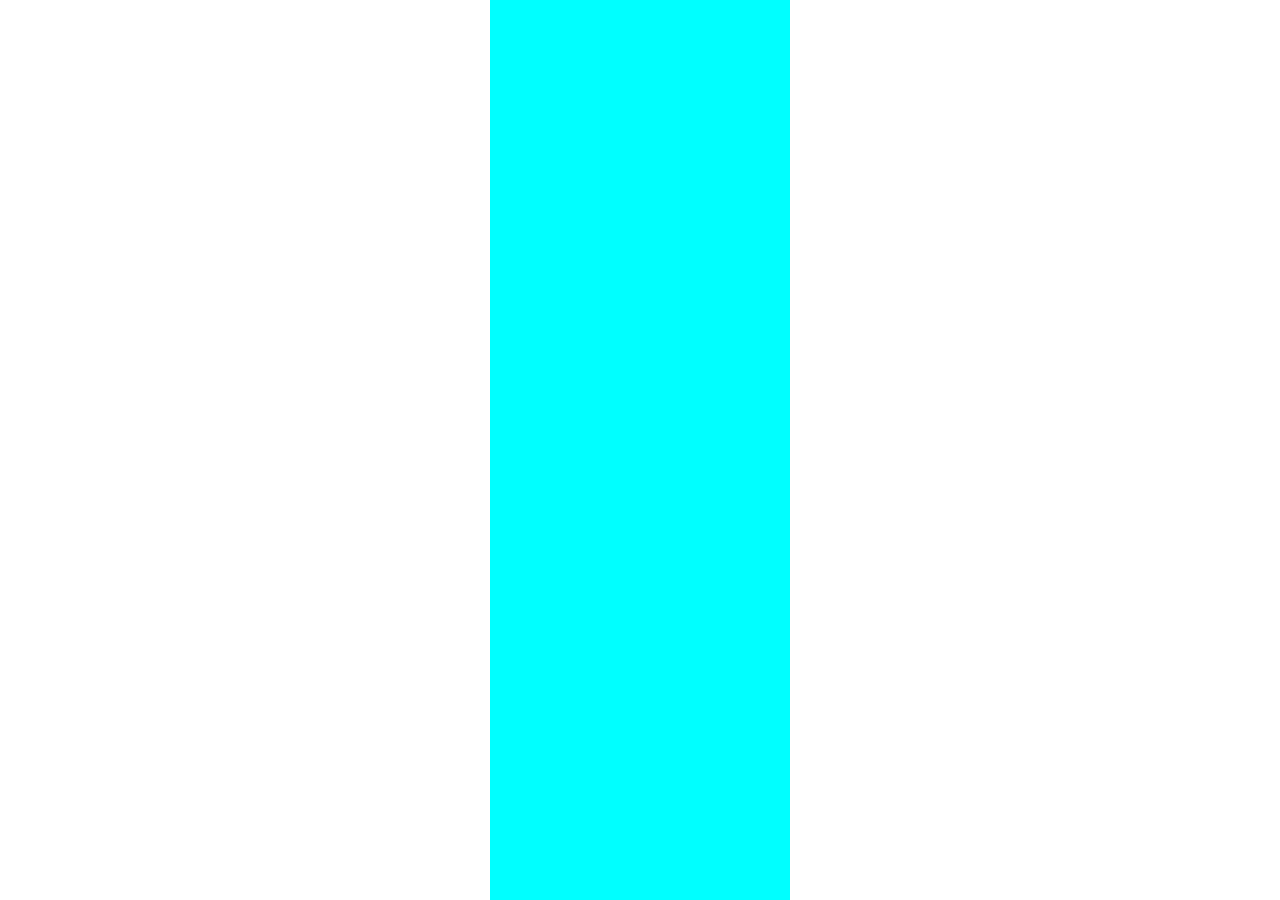
==== Tuchi-animation.html @ fe4f85eb "Add files via upload" ====
<!DOCTYPE html>
<html lang="en">
<head>
    <meta charset="UTF-8">
    <meta name="viewport" content="width=device-width, initial-scale=1.0">
    <title>Document</title>
    <link rel="stylesheet" href="Tuchi-animation.css">
    <scipt src="Tuchi-js.js"></script>
</head>
<body>
    <audio src="goofy-sounds.mp3" autoplay controls hidden></audio>
    <main>
        <div class="tuchi-video">  
            <video src="/TuchiHub/tuchi_animation.mp4" loop autoplay muted></video>
        </div>
    </main>
    
</body>
</html>
---- Tuchi-animation.css ----
*{
    margin: 0;
    padding: 0;
}

.tuchi-video{
    display: flex;
    justify-content: center;
    background-color: aqua;
    width: fit-content;
    height: 100vh;
}
.tuchi{
    width: 100vh;
    height: 100vh;
}

main{
    display: flex;
    justify-content: center;
}

.holy-moly{
    display: flex;
    justify-content: center;
    align-items: center;
    background-color: rgba(0, 255, 255, 0);
    width: auto;
    margin-left: 90px;
}
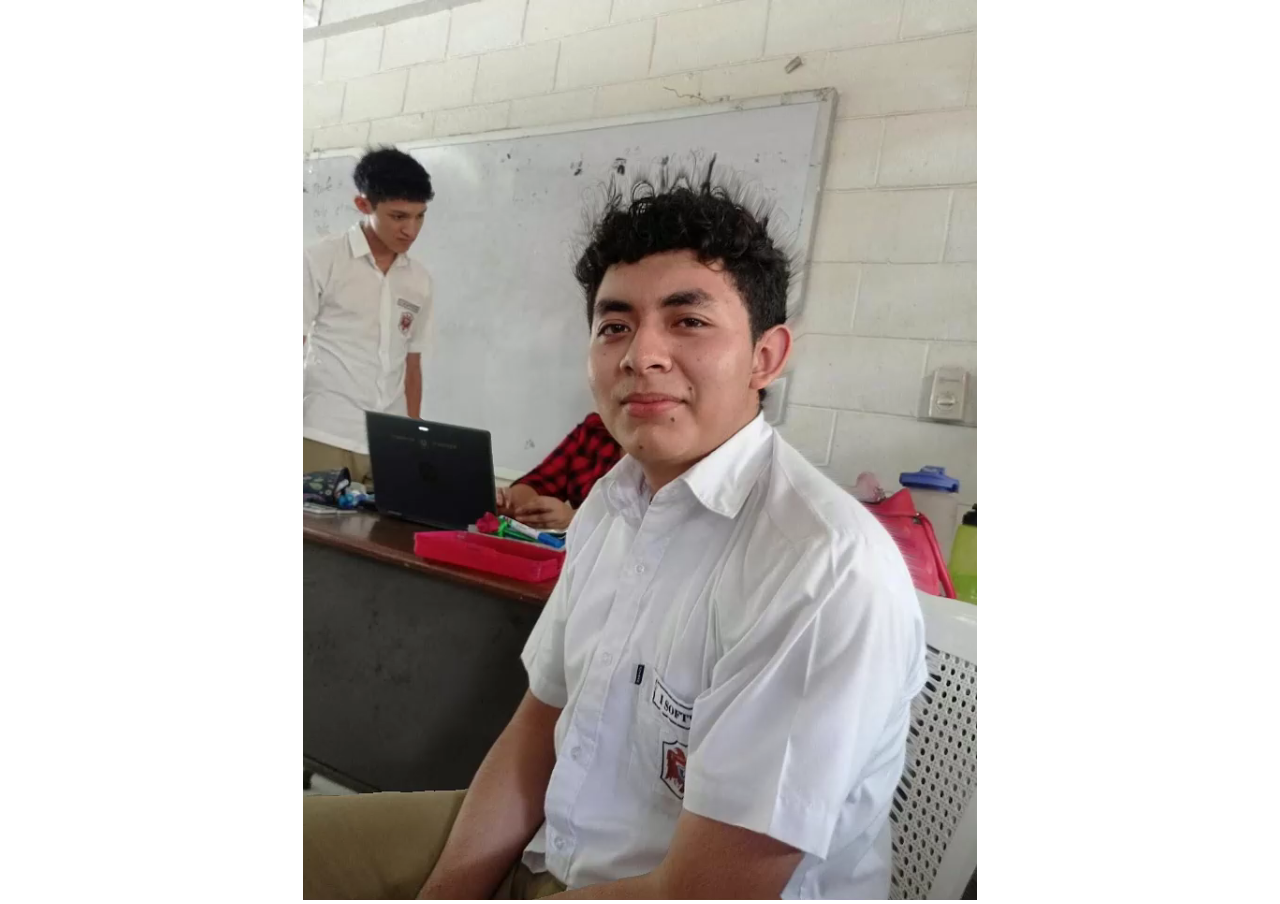
==== commit 1db2459e: "Add files via upload" ====
--- a/Tuchi-animation.html
+++ b/Tuchi-animation.html
@@ -5,15 +5,14 @@
     <meta name="viewport" content="width=device-width, initial-scale=1.0">
     <title>Document</title>
     <link rel="stylesheet" href="Tuchi-animation.css">
-    <scipt src="Tuchi-js.js"></script>
 </head>
 <body>
-    <audio src="goofy-sounds.mp3" autoplay controls hidden></audio>
+    <audio src="goofy-sounds.mp3" autoplay loop></audio>
+
     <main>
-        <div class="tuchi-video">  
-            <video src="/TuchiHub/tuchi_animation.mp4" loop autoplay muted></video>
+        <div class="tuchi">
+            <video src="tuchi_animation.mp4" loop autoplay></video>
         </div>
     </main>
-    
 </body>
 </html>--- a/Tuchi-animation.css
+++ b/Tuchi-animation.css
@@ -1,30 +1,19 @@
 *{
+    padding: 0;
     margin: 0;
-    padding: 0;
 }
-
-.tuchi-video{
+body{
     display: flex;
     justify-content: center;
-    background-color: aqua;
-    width: fit-content;
-    height: 100vh;
+    align-items: center;
 }
-.tuchi{
-    width: 100vh;
-    height: 100vh;
-}
-
 main{
-    display: flex;
-    justify-content: center;
-}
-
-.holy-moly{
     display: flex;
     justify-content: center;
     align-items: center;
     background-color: rgba(0, 255, 255, 0);
-    width: auto;
-    margin-left: 90px;
-}+}
+
+video{
+    height: 100vh;
+}
